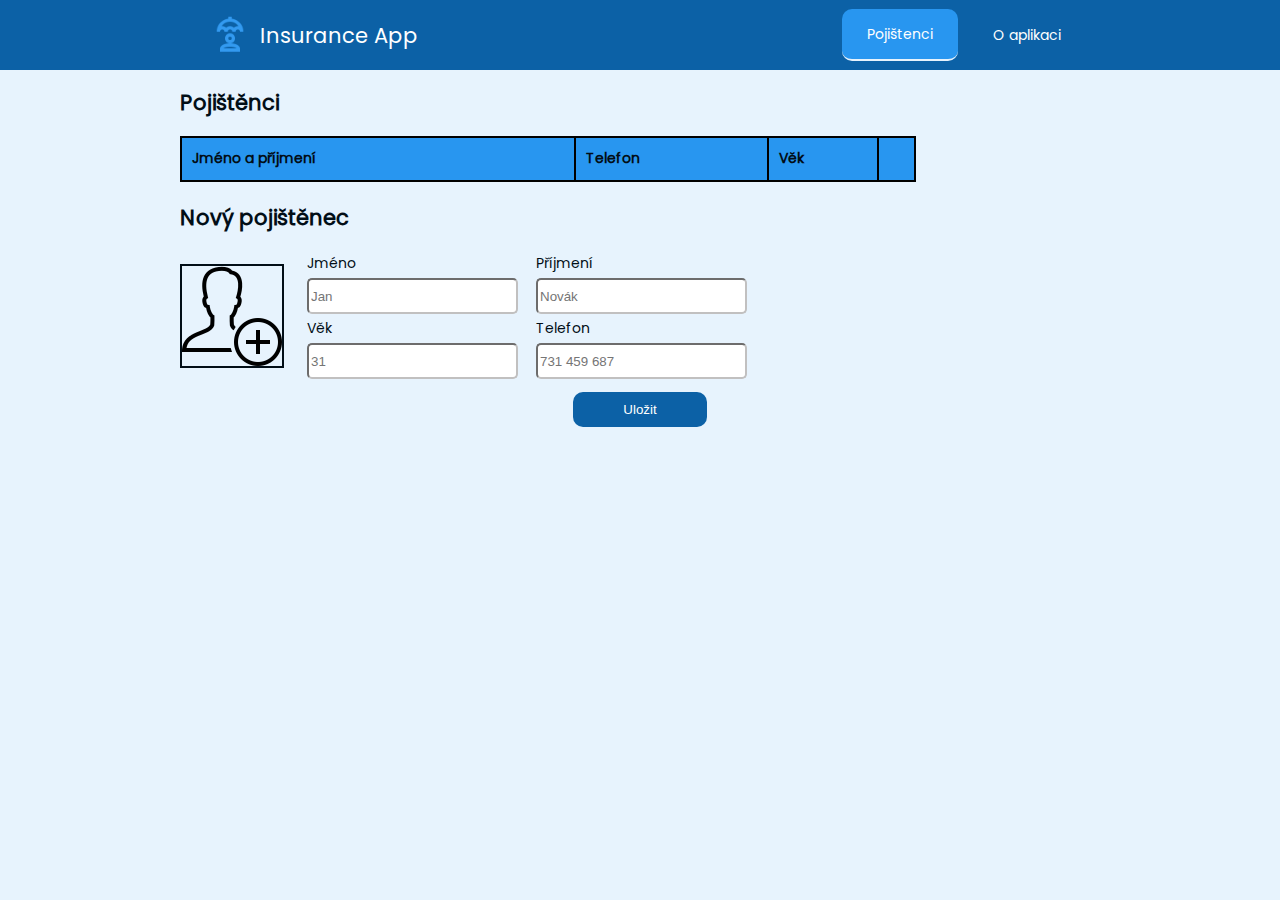
==== index.html @ 50bda850 "first commit" ====
<!DOCTYPE html>
<html lang="en">
<head>
    <meta charset="UTF-8">
    <meta http-equiv="X-UA-Compatible" content="IE=edge">
    <meta name="viewport" content="width=device-width, initial-scale=1.0">
    <title>Pojištění</title>
    <link rel="stylesheet" href="styl.css" type="text/css"/>
</head>
<body>
    <header>
        <div id = "logo">
            <h1>Insurance App</h1>
        </div>
        <nav>
            <ul>
                <li class = "aktivni">Pojištenci</li>
                <li><a href="About.html">O aplikaci</a></li>
            </ul>
        </nav>
    </header>
    <main>
        <h2>Pojištěnci</h2>
        <div id="seznam-pojistencu">
            
            <table class="vypis">
                <thead>
                    <tr>
                        <th>Jméno a příjmení</th>
                        <th>Telefon</th>
                        <th>Věk</th>
                        <th></th>
                    </tr>
                </thead>

                <tbody>

                </tbody>
            </table>
            
        </div>

        <h2>Nový pojištěnec</h2>
        <div class="inputy">
            <div>
                <img src="images/User.png" />
                <table>
                    <tr>
                        <td><label>Jméno</label></td>
                        <td><label>Příjmení</label></td>
                    </tr>
                    <tr>
                        <td><input type="text" id="jmeno" placeholder="Jan"></td>
                        <td><input type="text" id="prijmeni" placeholder="Novák"></td>
                    </tr>
                
                    <tr>
                        <td><label>Věk</label></td>
                        <td><label>Telefon</label></td>
                    </tr>
                    <tr>
                        <td><input type="number" id="vek" placeholder="31"></td>
                        <td><input type="number" id="telefon" placeholder="731 459 687"></td>
                    </tr>
                </table>
            </div>
            <button id="tlacitko">Uložit</button>
        </div>
    </main>
    <!-- <div id="inputy">
        <div id="grid">
            <div class="input">
                <label>Jméno</label><br>
                <input type = "text" id="jmeno" placeholder="Jan"><br>
            </div>

            <div class="input">
                <label>Příjmení</label><br>
                <input type = "text" id="prijmeni" placeholder = "Novák"><br>
            </div>

            <div class="input">
                <label>Věk</label><br>
                <input type = "number" id ="vek" placeholder="31"><br>
            </div>
            
            <div class="input">
                <label>Telefon</label><br>
                <input type = "number" id="telefon" placeholder="731 459 687">
            </div>

        </div>
            
        <button id="tlacitko">Uložit</button>
        
    </div> -->
    <script src="JS/PojisteniApp.js"></script>
    <script src = "JS/Pojistenec.js"></script>
    
    <script src = "JS/obsluha.js"></script>
</body>
</html>
---- styl.css ----
@font-face {
    font-family: Poppins;
    src: url(Fonty/Poppins-Regular.ttf);
} 
* {
    font: "Poppins";
}

body > header {
    height: 70px;
    width: 100%;
    background: rgb(12, 97, 166);
    color: white;
    display: flex;
    justify-content:space-around;
    top: 0;
}

#logo {
    height: 40px;
    margin: auto 0 auto 20px;
    display: flex;
    flex-direction: column;
    justify-content: center;
    background: url('images/Logo.png') no-repeat;
    background-size: 40px 40px;
}

#logo >* {
    margin: 0 0 0 50px;
}

#logo h1 {
    font-weight: normal;
    font-size: 1.5em;
    line-height: 1.2 em;
 }

nav ul{
    margin: 0;
    list-style-type: none;
    display: flex;
    align-items: center;
    height: 100%;
}


nav ul li{
    padding: 0px 25px;
    margin: 0 5px;
    font-size: 1em;
    height: 50px;
    display: flex;
    align-items: center;
}

nav a {
    text-decoration: none;
    color: white;
}
.aktivni, nav ul li:hover{
    border-bottom: 2px solid rgb(231, 243, 253);
    background-color:rgb(40, 150, 240);
    border-radius: 10px;
}
html {
    height: 100%;
    box-sizing: border-box;
}
body {
    font: 14px "Poppins";
    background-color: rgb(231, 243, 253);
    color: rgb(2, 14, 23);
    flex-direction: column;
    box-sizing: border-box;
    margin:0;
    min-height: 100vh;
    min-height: 100%;
 }

h2 {
    margin-left: 20px;
}

main h1,
main p {
    margin-left: 20px;
}

main {
    margin: 0 auto;
    max-width: 960px;
}
.vypis {
    border-collapse: collapse;
    border: 2px solid black;
    width: 80%;
    text-align: left;
}

.vypis th {
    border: 2px solid black;
    background-color: rgb(40, 150, 240);
    height: 40px;
    padding-left: 10px;
}

.vypis td{
    border: 2px solid black;
    height: 30px;
    padding-left: 10px;
    
}

#smazatBunka {
    width: 7%;
}

#smazatBunka:hover {
    background-color: rgb(208, 232, 251);
}

#smazatButton {
    background-color: transparent;
    font-family: Poppins;
    color: black;
    border: 0;
    align-self: center;
}

#seznam-pojistencu{
    margin-left: 20px;
    margin-right: 20px;
    margin-bottom: 20px;
}

.inputy{
    margin-left: 20px;
    margin-right: 20px;
    display: flex;
    flex-direction: column;
}

.inputy img{
    border: solid 2px;
    /* max-height: 100%; */
    width:min-content;
    height: min-content;
    margin-right: 20px;
}

.inputy div{
    display: flex;
    justify-content: flex-start;
    align-items: center;
}

.inputy table {
    width: 50%;
}

.inputy input{
    border-radius: 5px;
    border-color: rgb(193, 192, 192);
    height: 30px;
    width: 90%;
}

#tlacitko{
    background-color:rgb(12, 97, 166);
    color: white;
    border: 0;
    border-radius: 10px;
    padding: 10px 50px;
    margin-top: 10px;
    align-self: center;
}

#tlacitko:hover{
    background-color: rgb(40, 150, 240);
}

@media screen and (max-width: 500px) {
    .vypis {
        width: 100%;
    }
}
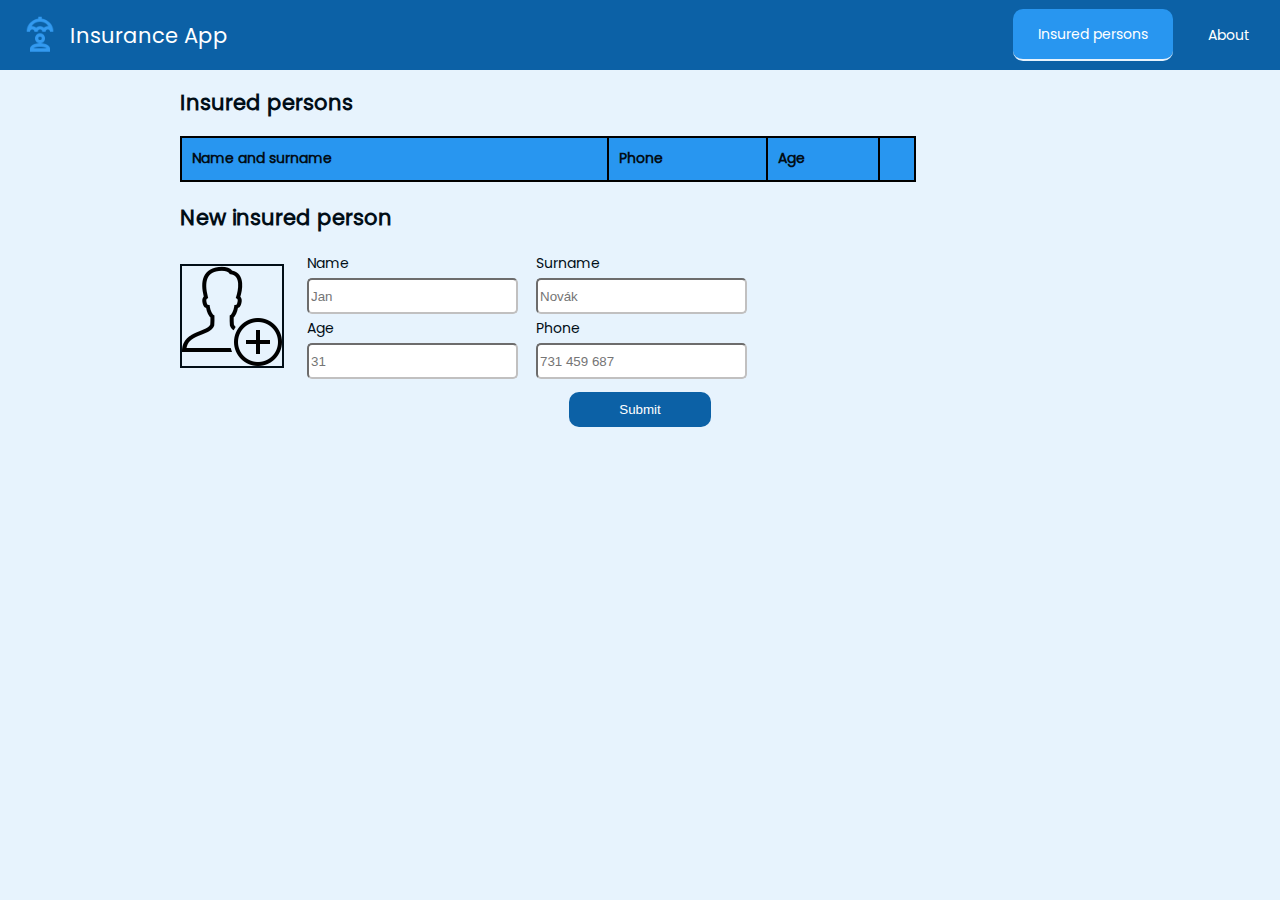
==== commit aa0eee3f: "translate to english" ====
--- a/index.html
+++ b/index.html
@@ -14,21 +14,21 @@
         </div>
         <nav>
             <ul>
-                <li class = "aktivni">Pojištenci</li>
-                <li><a href="About.html">O aplikaci</a></li>
+                <li class = "aktivni">Insured persons</li>
+                <li><a href="About.html">About</a></li>
             </ul>
         </nav>
     </header>
     <main>
-        <h2>Pojištěnci</h2>
+        <h2>Insured persons</h2>
         <div id="seznam-pojistencu">
             
             <table class="vypis">
                 <thead>
                     <tr>
-                        <th>Jméno a příjmení</th>
-                        <th>Telefon</th>
-                        <th>Věk</th>
+                        <th>Name and surname</th>
+                        <th>Phone</th>
+                        <th>Age</th>
                         <th></th>
                     </tr>
                 </thead>
@@ -40,14 +40,14 @@
             
         </div>
 
-        <h2>Nový pojištěnec</h2>
+        <h2>New insured person</h2>
         <div class="inputy">
             <div>
                 <img src="images/User.png" />
                 <table>
                     <tr>
-                        <td><label>Jméno</label></td>
-                        <td><label>Příjmení</label></td>
+                        <td><label>Name</label></td>
+                        <td><label>Surname</label></td>
                     </tr>
                     <tr>
                         <td><input type="text" id="jmeno" placeholder="Jan"></td>
@@ -55,8 +55,8 @@
                     </tr>
                 
                     <tr>
-                        <td><label>Věk</label></td>
-                        <td><label>Telefon</label></td>
+                        <td><label>Age</label></td>
+                        <td><label>Phone</label></td>
                     </tr>
                     <tr>
                         <td><input type="number" id="vek" placeholder="31"></td>
@@ -64,7 +64,7 @@
                     </tr>
                 </table>
             </div>
-            <button id="tlacitko">Uložit</button>
+            <button id="tlacitko">Submit</button>
         </div>
     </main>
     <!-- <div id="inputy">
--- a/styl.css
+++ b/styl.css
@@ -12,7 +12,7 @@
     background: rgb(12, 97, 166);
     color: white;
     display: flex;
-    justify-content:space-around;
+    justify-content:space-between;
     top: 0;
 }
 
@@ -76,7 +76,12 @@
     margin:0;
     min-height: 100vh;
     min-height: 100%;
+    width: 100%;
  }
+
+html {
+    width: 100%;
+}
 
 h2 {
     margin-left: 20px;
@@ -181,7 +186,27 @@
 }
 
 @media screen and (max-width: 500px) {
+    body {
+        font-size: 12px;
+    }
     .vypis {
         width: 100%;
     }
+
+    #logo {
+        height: 35px;
+        background-size: 35px;
+    }
+
+    #logo h1{
+        font-size: 1.1em;
+        line-height: 1em;
+    }
+    nav ul{
+        padding-left: 25px;
+    }
+    nav ul li{
+        padding: 0px 15px;
+        height: 45px;
+    }
 }